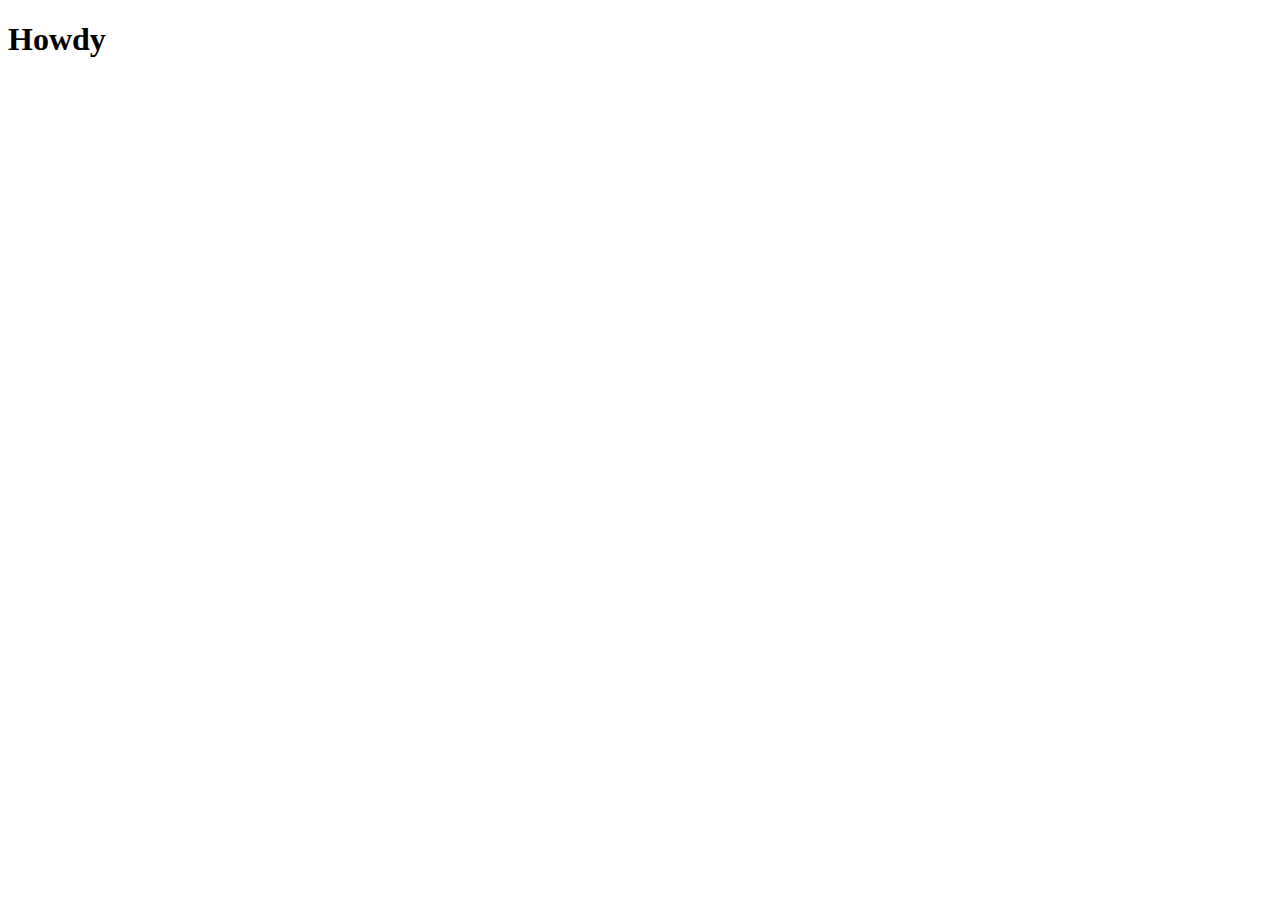
==== index.html @ 08e977aa "Add files via upload" ====
<!doctype html>
<html lang="nl">
	
<head>
	<meta charset="UTF-8">
	<meta name="author" content="jouw naam">
	<meta name="viewport" content="width=device-width, initial-scale=1">
	
	<title>Howdy</title>
	
	<link href="styles/style.css" rel="stylesheet">
</head>

<body>
	<h1>Howdy</h1>
	<script src="scripts/script.js"></script>
</body>
	
</html>
---- styles/style.css ----
/* CSS Document */
*, *::after, *::before {
  box-sizing:border-box;  
}
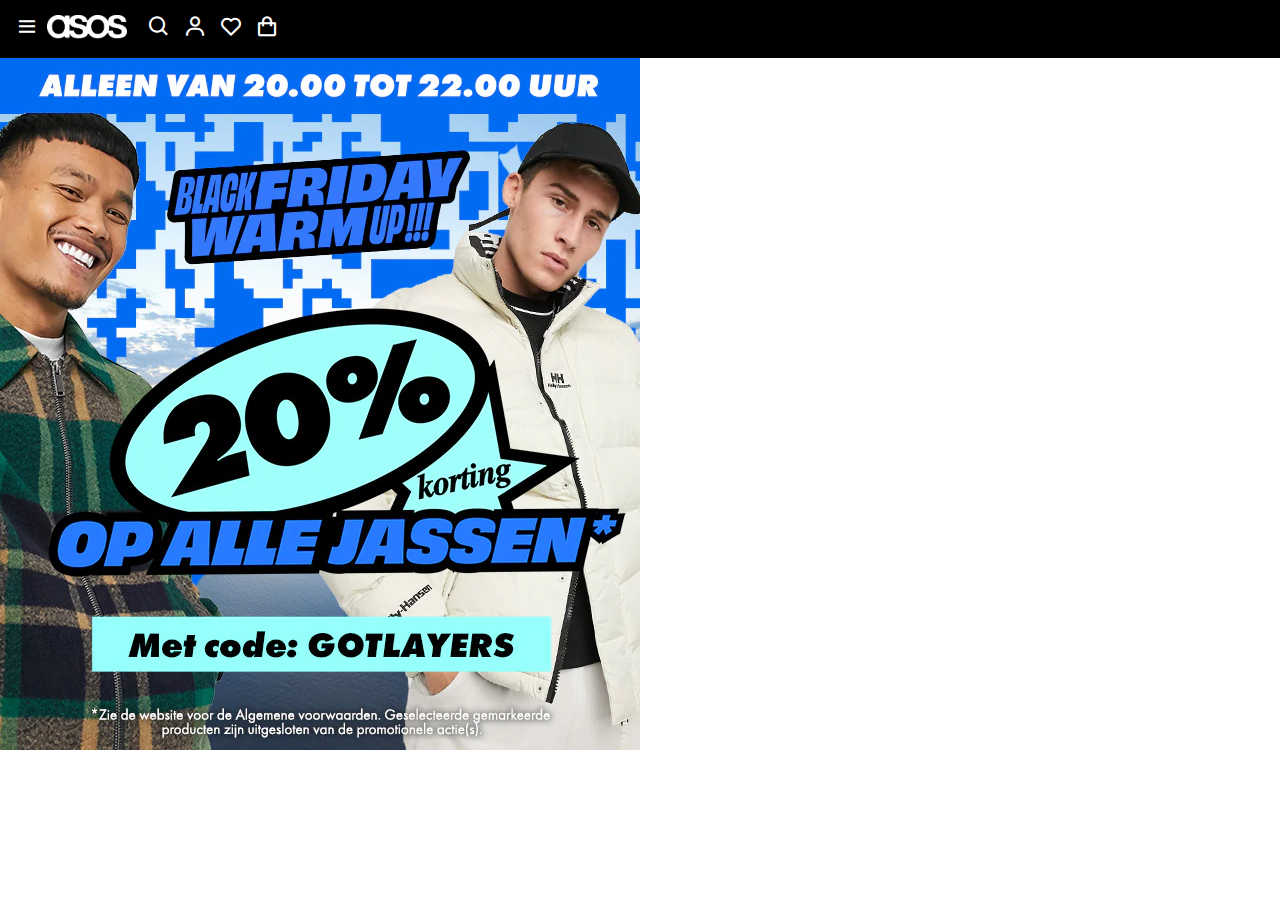
==== commit f1b76486: "Add files via upload" ====
--- a/index.html
+++ b/index.html
@@ -1,19 +1,45 @@
 <!doctype html>
 <html lang="nl">
-	
+
 <head>
-	<meta charset="UTF-8">
-	<meta name="author" content="jouw naam">
-	<meta name="viewport" content="width=device-width, initial-scale=1">
-	
-	<title>Howdy</title>
-	
-	<link href="styles/style.css" rel="stylesheet">
+    <meta charset="UTF-8">
+    <meta name="author" content="jouw naam">
+    <meta name="viewport" content="width=device-width, initial-scale=1">
+    <link href='https://unpkg.com/boxicons@2.0.7/css/boxicons.min.css' rel='stylesheet'>
+
+    <title>ASOS - Daan Thai</title>
+
+    <link href="styles/style.css" rel="stylesheet">
 </head>
 
 <body>
-	<h1>Howdy</h1>
-	<script src="scripts/script.js"></script>
+    <header>
+        <nav class="navbar">
+            <ul>
+                <li class="menuButton nav_left"><a href="#"><i class='bx bx-menu'></i></a></li>
+                <li class="nav_left"><a href="#"><img class="asos-logo" src="images/ASOS-logo.png" alt="asos logo"></a></li>
+                <li class="searchButton nav_right"><a href="#"><i class='bx bx-search'></i></a></li>
+                <li class="userButton nav_right"><a href="#"><i class='bx bx-user'></i></a></li>
+                <li class="heartButton nav_right"><a href="#"><i class='bx bx-heart'></i></a></li>
+                <li class="shoppingBagButton nav_right"><a href="#"><i class='bx bx-shopping-bag'></i></a></li>
+
+            </ul>
+        </nav>
+
+    </header>
+
+    <main>
+        <img class="image1" src="images/ASOS.png" alt="">
+
+
+    </main>
+
+    <footer>
+
+
+    </footer>
+
+    <script src="scripts/script.js"></script>
 </body>
-	
+
 </html>
--- a/styles/style.css
+++ b/styles/style.css
@@ -1,5 +1,87 @@
 /* CSS Document */
-*, *::after, *::before {
-  box-sizing:border-box;  
+*,
+*::after,
+*::before {
+    box-sizing: border-box;
+    margin: 0;
+    padding: 0;
 }
 
+body {
+    font-family: helvetica;
+}
+
+/* Header begin */
+
+.navbar {
+    display: flex;
+    justify-content: space-between;
+    padding: 15px;
+    max-width: 100%;
+    background-color: #000000;
+
+}
+
+li {
+    display: inline;
+    color: white;
+
+}
+
+.asos-logo {
+    width: 5em;
+    height: 1.5em;
+    margin: 0em 0.5em;
+}
+
+.menuButton {
+    font-size: 1.5em;
+}
+
+.searchButton {
+    font-size: 1.5em;
+    margin: 0em 0.5em;
+}
+
+.bx {
+    color: white;
+}
+
+.userButton {
+    font-size: 1.5em;
+    margin: 0em 0.5em;
+}
+
+.heartButton {
+    font-size: 1.5em;
+    margin: 0em 0.5em;
+}
+
+.shoppingBagButton {
+    font-size: 1.5em;
+    margin: 0em 0.5em;
+}
+
+ul {
+    display: flex;
+}
+
+nav_left {
+    margin-left: 1em;
+}
+
+.nav_right {
+    margin-right: auto;
+}
+
+/* Header eind */
+
+/* Main begin */
+.image1 {
+    max-width: 100%;
+    height: auto;
+
+}
+
+
+/* Main eind */
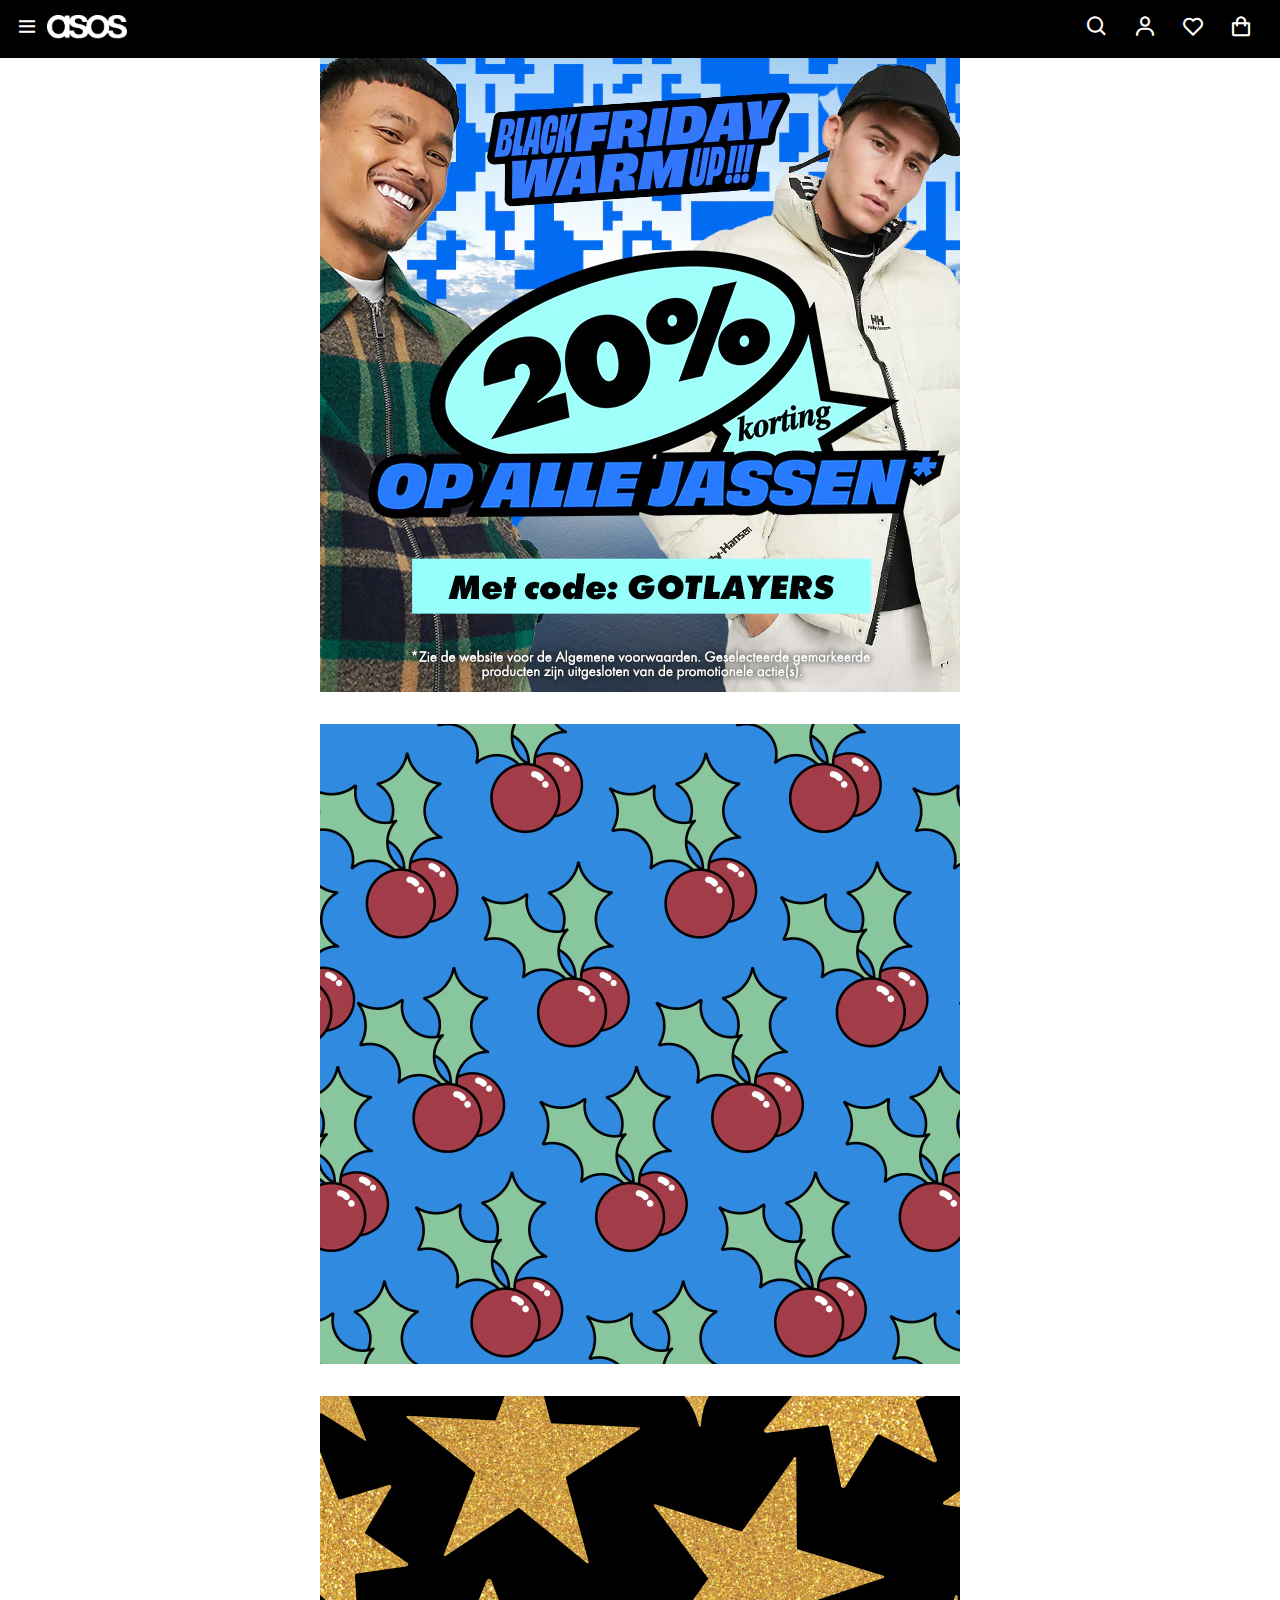
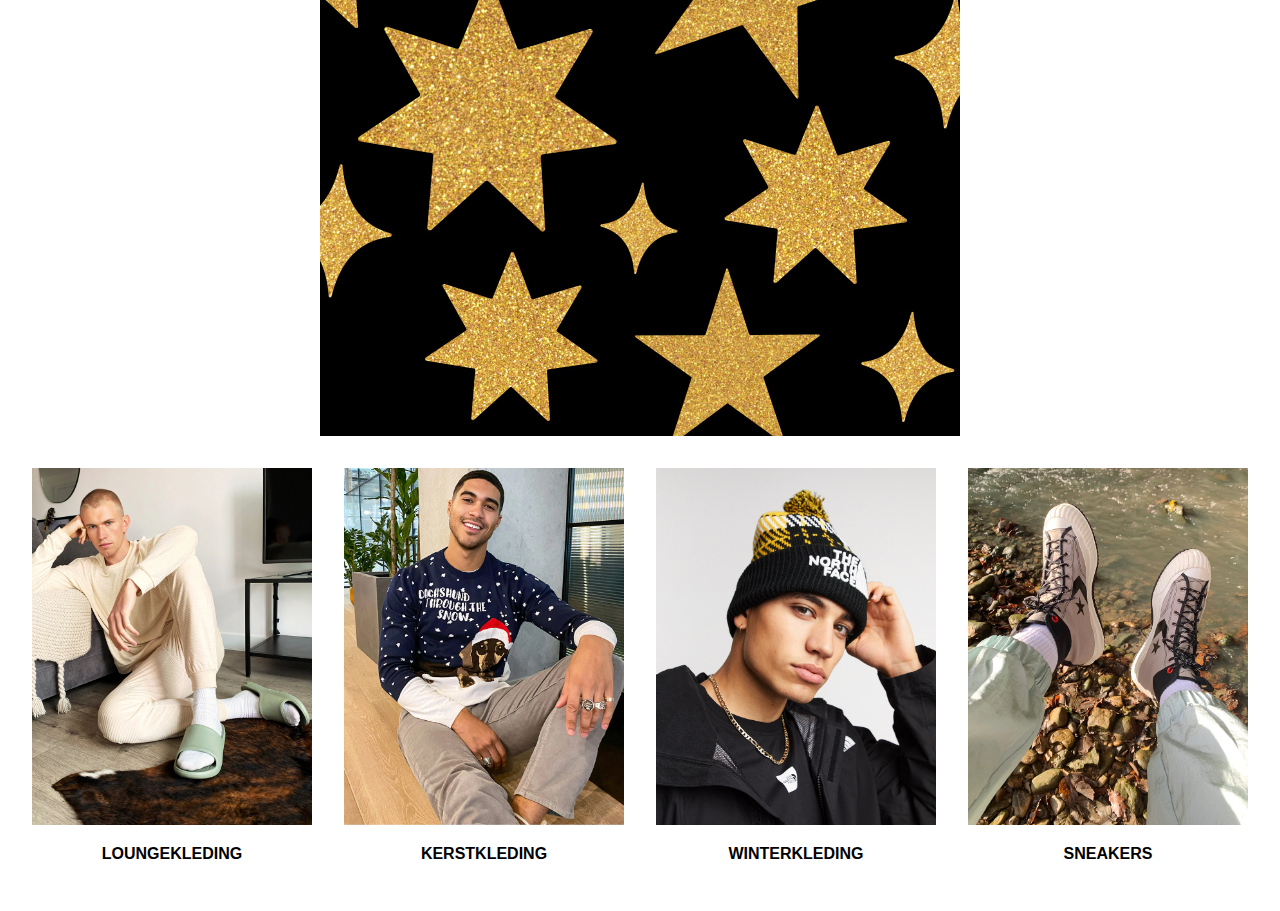
==== commit 46e43f9b: "Add files via upload" ====
--- a/index.html
+++ b/index.html
@@ -16,12 +16,12 @@
     <header>
         <nav class="navbar">
             <ul>
-                <li class="menuButton nav_left"><a href="#"><i class='bx bx-menu'></i></a></li>
-                <li class="nav_left"><a href="#"><img class="asos-logo" src="images/ASOS-logo.png" alt="asos logo"></a></li>
-                <li class="searchButton nav_right"><a href="#"><i class='bx bx-search'></i></a></li>
-                <li class="userButton nav_right"><a href="#"><i class='bx bx-user'></i></a></li>
-                <li class="heartButton nav_right"><a href="#"><i class='bx bx-heart'></i></a></li>
-                <li class="shoppingBagButton nav_right"><a href="#"><i class='bx bx-shopping-bag'></i></a></li>
+                <li class="menuButton nav"><a href="#"><i class='bx bx-menu'></i></a></li>
+                <li class="nav"><a href="#"><img class="asos-logo" src="images/ASOS-logo.png" alt="asos logo"></a></li>
+                <li class="searchButton nav"><a href="#"><i class='bx bx-search'></i></a></li>
+                <li class="userButton nav"><a href="#"><i class='bx bx-user'></i></a></li>
+                <li class="heartButton nav"><a href="#"><i class='bx bx-heart'></i></a></li>
+                <li class="shoppingBagButton nav"><a href="#"><i class='bx bx-shopping-bag'></i></a></li>
 
             </ul>
         </nav>
@@ -29,7 +29,45 @@
     </header>
 
     <main>
-        <img class="image1" src="images/ASOS.png" alt="">
+        <section>
+            <img class="image1" src="images/ASOS.png" alt="">
+        </section>
+
+        <section>
+            <img class="image2" src="images/ASOS-image-kerst.jpg" alt="">
+        </section>
+
+        <section>
+            <img class="image3" src="images/ASOS-image-ster.jpg" alt="">
+        </section>
+
+        <section>
+            <ul class="list_kleding">
+                <li><a class="kleding1" href="#"><img class="image-loungekleding" src="images/ASOS-loungekleding.jpg">
+                        <h4>LOUNGEKLEDING</h4>
+                    </a></li>
+
+                <li><a class="kleding2" href="#"><img class="image-kerstkleding" src="images/ASOS-kerstkleding.jpg">
+                        <h4>KERSTKLEDING</h4>
+                    </a></li>
+
+                <li><a class="kleding3" href="#"><img class="image-winterkleding" src="images/ASOS-winterkleding.jpg">
+                        <h4>WINTERKLEDING</h4>
+                    </a></li>
+
+                <li><a class="kleding4" href="#"><img class="image-sneakers" src="images/ASOS-sneakers.jpg">
+                        <h4>SNEAKERS</h4>
+                    </a></li>
+            </ul>
+        </section>
+
+
+
+
+
+
+
+
 
 
     </main>
--- a/styles/style.css
+++ b/styles/style.css
@@ -14,18 +14,21 @@
 /* Header begin */
 
 .navbar {
-    display: flex;
+    position: fixed;
+    top: 0;
     justify-content: space-between;
     padding: 15px;
-    max-width: 100%;
+    width: 100%;
     background-color: #000000;
 
 }
 
-li {
+.nav {
     display: inline;
-    color: white;
+}
 
+nav ul {
+    display: flex;
 }
 
 .asos-logo {
@@ -41,6 +44,7 @@
 .searchButton {
     font-size: 1.5em;
     margin: 0em 0.5em;
+    margin-left: auto;
 }
 
 .bx {
@@ -62,17 +66,6 @@
     margin: 0em 0.5em;
 }
 
-ul {
-    display: flex;
-}
-
-nav_left {
-    margin-left: 1em;
-}
-
-.nav_right {
-    margin-right: auto;
-}
 
 /* Header eind */
 
@@ -80,8 +73,80 @@
 .image1 {
     max-width: 100%;
     height: auto;
+}
+
+.image2 {
+    max-width: 100%;
+    height: auto;
+    margin: 2em 0 0 0;
+}
+
+.image3 {
+    max-width: 100%;
+    height: auto;
+    margin: 2em 0 0 0;
+}
+
+@media (min-width:40em) {
+
+    .image1,
+    .image2,
+    .image3 {
+        display: block;
+        margin-left: auto;
+        margin-right: auto;
+        width: 50%;
+    }
+}
+
+.image-loungekleding {
+
+    max-width: 100%;
+    height: auto;
+
+}
+
+.image-kerstkleding {
+    max-width: 100%;
+    height: auto;
+
+}
+
+.image-winterkleding {
+    max-width: 100%;
+    height: auto;
+
+}
+
+.image-sneakers {
+    max-width: 100%;
+    height: auto;
+
+}
+
+.kleding1,
+.kleding2,
+.kleding3,
+.kleding4 {
+    color: black;
+    text-decoration: none;
 
 }
 
 
-/* Main eind */
+.list_kleding {
+
+    list-style: none;
+    margin: 2em 0 0 0;
+    padding: 0 2em 2em;
+    display: grid;
+    grid-gap: 2em;
+    grid-template-columns: repeat(auto-fit, minmax(10em, 1fr));
+}
+
+h4 {
+    text-align: center;
+    margin: 1em;
+}
+
+
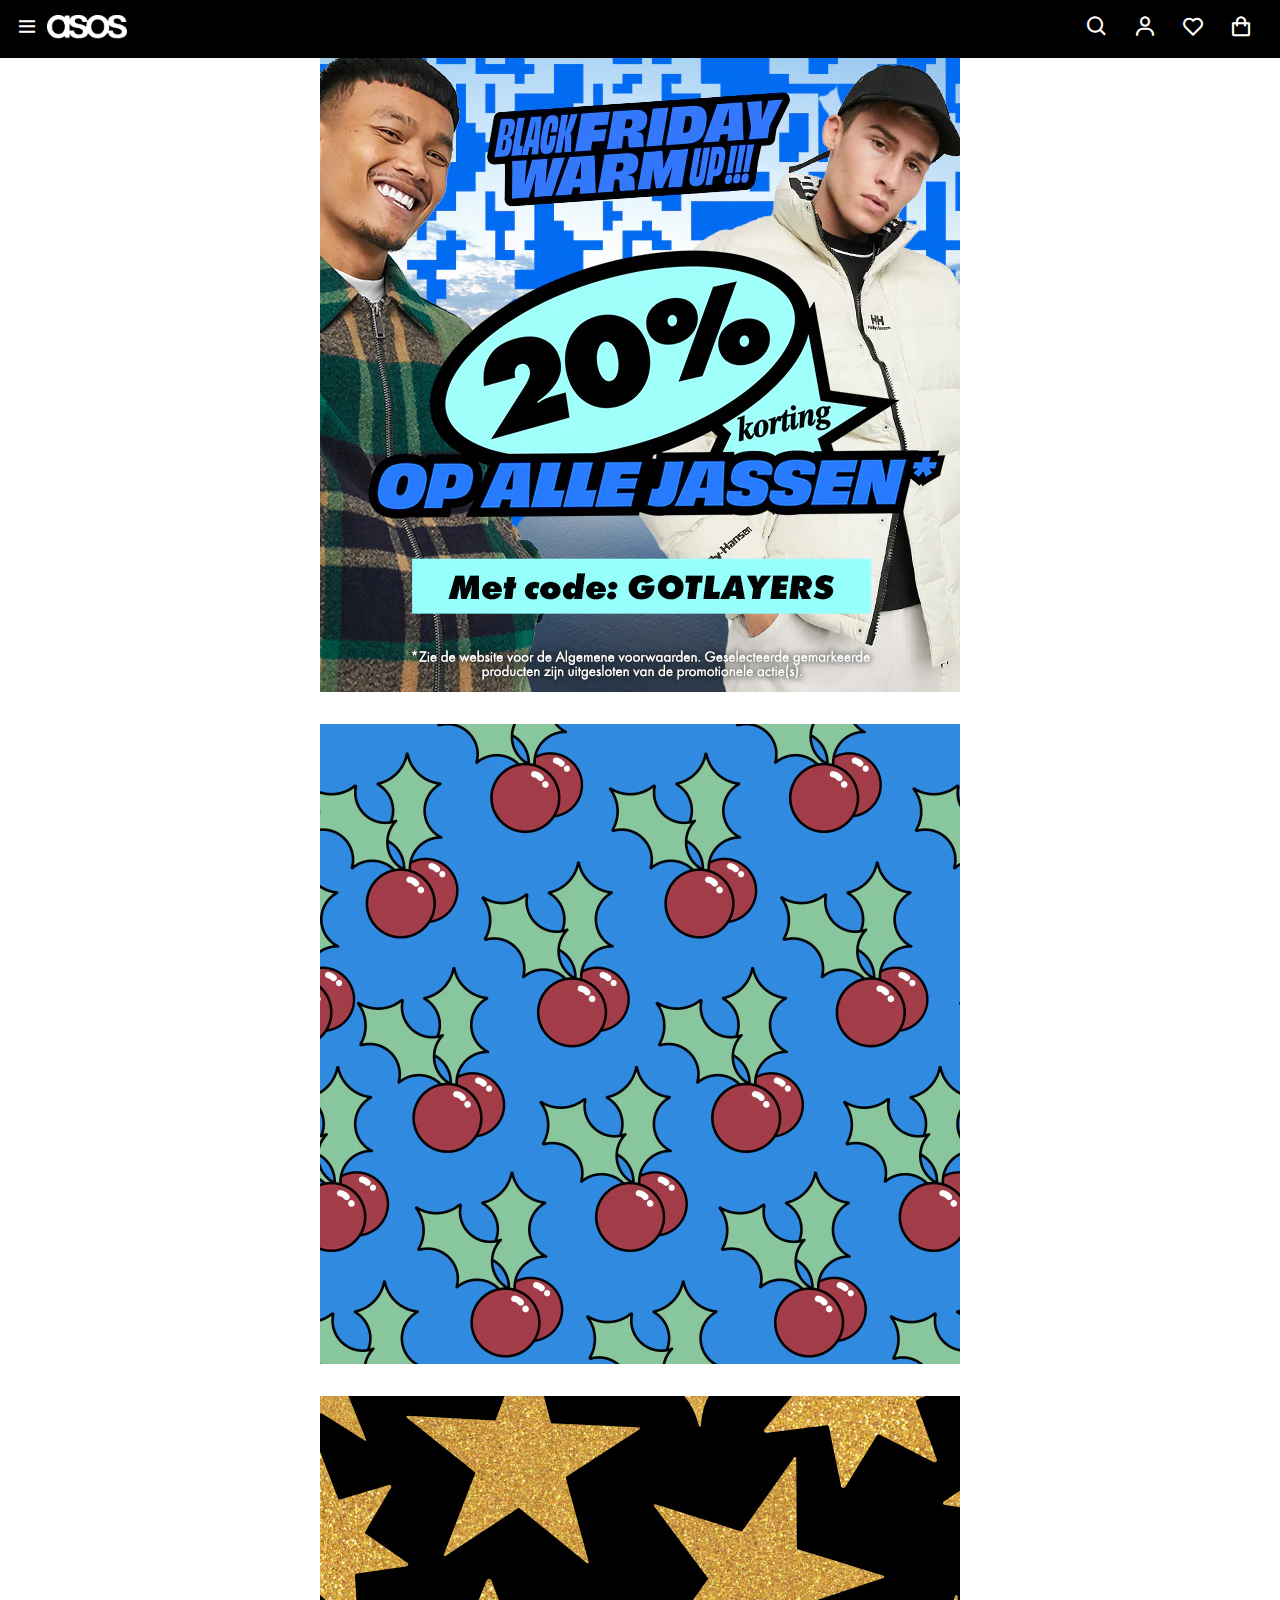
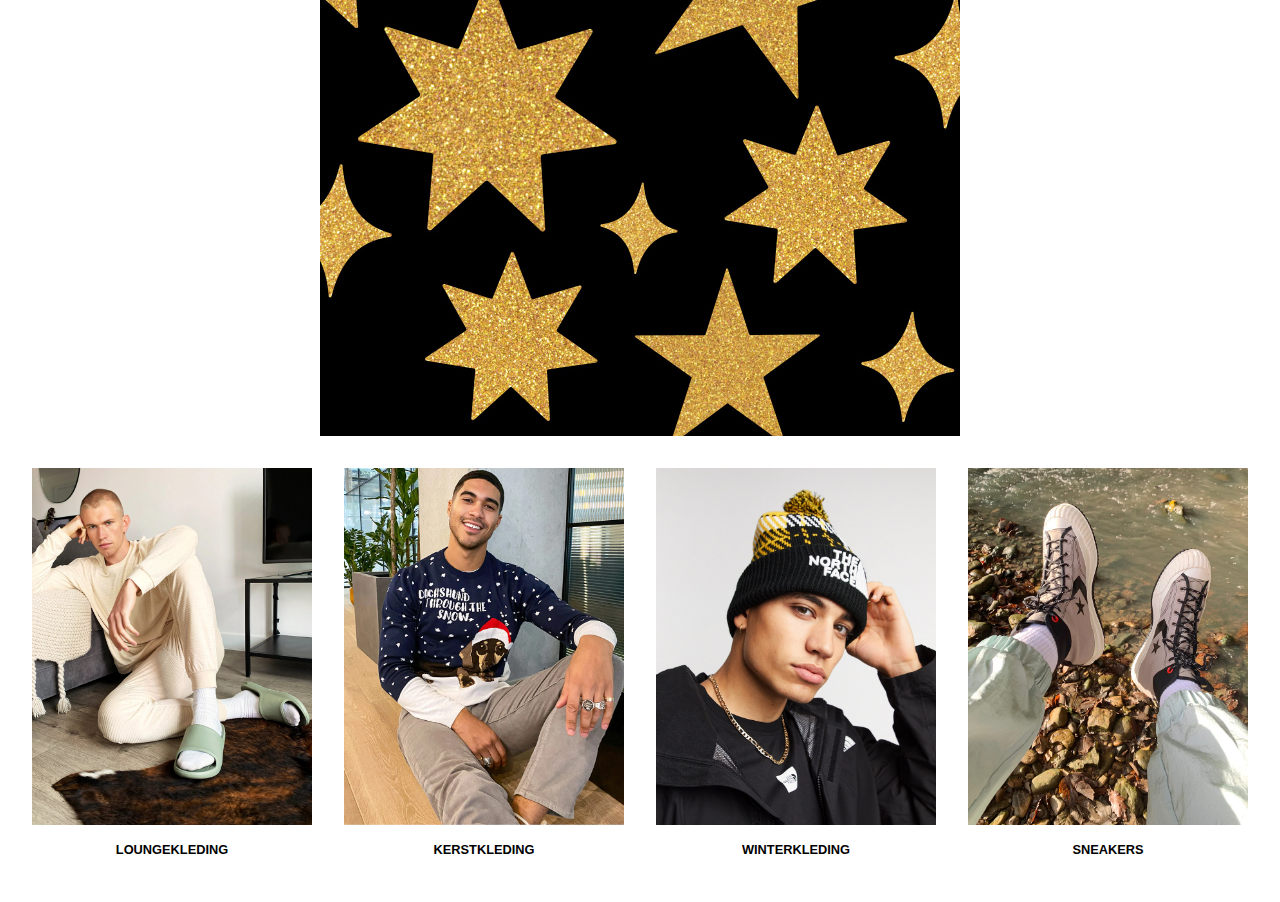
==== commit 0a82bdb7: "Add files via upload" ====
--- a/index.html
+++ b/index.html
@@ -16,7 +16,7 @@
     <header>
         <nav class="navbar">
             <ul>
-                <li class="menuButton nav"><a href="#"><i class='bx bx-menu'></i></a></li>
+                <li class="menuButton nav"><a href="#" class="hamburgerMenu"><i class='bx bx-menu'></i></a></li>
                 <li class="nav"><a href="#"><img class="asos-logo" src="images/ASOS-logo.png" alt="asos logo"></a></li>
                 <li class="searchButton nav"><a href="#"><i class='bx bx-search'></i></a></li>
                 <li class="userButton nav"><a href="#"><i class='bx bx-user'></i></a></li>
@@ -26,7 +26,20 @@
             </ul>
         </nav>
 
+        <form>
+            <ul class="menu">
+                <li class="li_menu"><a href="#" class="a_menu">STARTPAGINA</a></li>
+                <li class="li_menu"><a href="#" class="a_menu">NIEUW</a></li>
+                <li class="li_menu"><a href="#" class="a_menu">KLEDING</a></li>
+                <li class="li_menu"><a href="#" class="a_menu">SCHOENEN</a></li>
+
+            </ul>
+
+        </form>
+
     </header>
+
+
 
     <main>
         <section>
@@ -62,14 +75,6 @@
         </section>
 
 
-
-
-
-
-
-
-
-
     </main>
 
     <footer>
--- a/styles/style.css
+++ b/styles/style.css
@@ -66,6 +66,29 @@
     margin: 0em 0.5em;
 }
 
+form {
+    background-color: black;
+    position: absolute;
+    left: 0;
+    top: 3.5em;
+    border-bottom: 0;
+    transform: translateX(-100%);
+    transition: 1s;
+}
+
+.a_menu {
+    text-decoration: none;
+    color: white;
+
+}
+
+.li_menu {
+    padding: 2em;
+}
+
+form.toonMenu {
+    transform: translateX(0%);
+}
 
 /* Header eind */
 
@@ -87,17 +110,7 @@
     margin: 2em 0 0 0;
 }
 
-@media (min-width:40em) {
 
-    .image1,
-    .image2,
-    .image3 {
-        display: block;
-        margin-left: auto;
-        margin-right: auto;
-        width: 50%;
-    }
-}
 
 .image-loungekleding {
 
@@ -138,15 +151,27 @@
 
     list-style: none;
     margin: 2em 0 0 0;
-    padding: 0 2em 2em;
+    padding: 0 2em 2em 2em;
     display: grid;
     grid-gap: 2em;
-    grid-template-columns: repeat(auto-fit, minmax(10em, 1fr));
+    grid-template-columns: repeat(auto-fit, minmax(7em, 1fr));
 }
 
 h4 {
     text-align: center;
     margin: 1em;
+    font-size: 0.8em;
 }
 
 
+@media (min-width:40em) {
+
+    .image1,
+    .image2,
+    .image3 {
+        display: block;
+        margin-left: auto;
+        margin-right: auto;
+        width: 50%;
+    }
+}
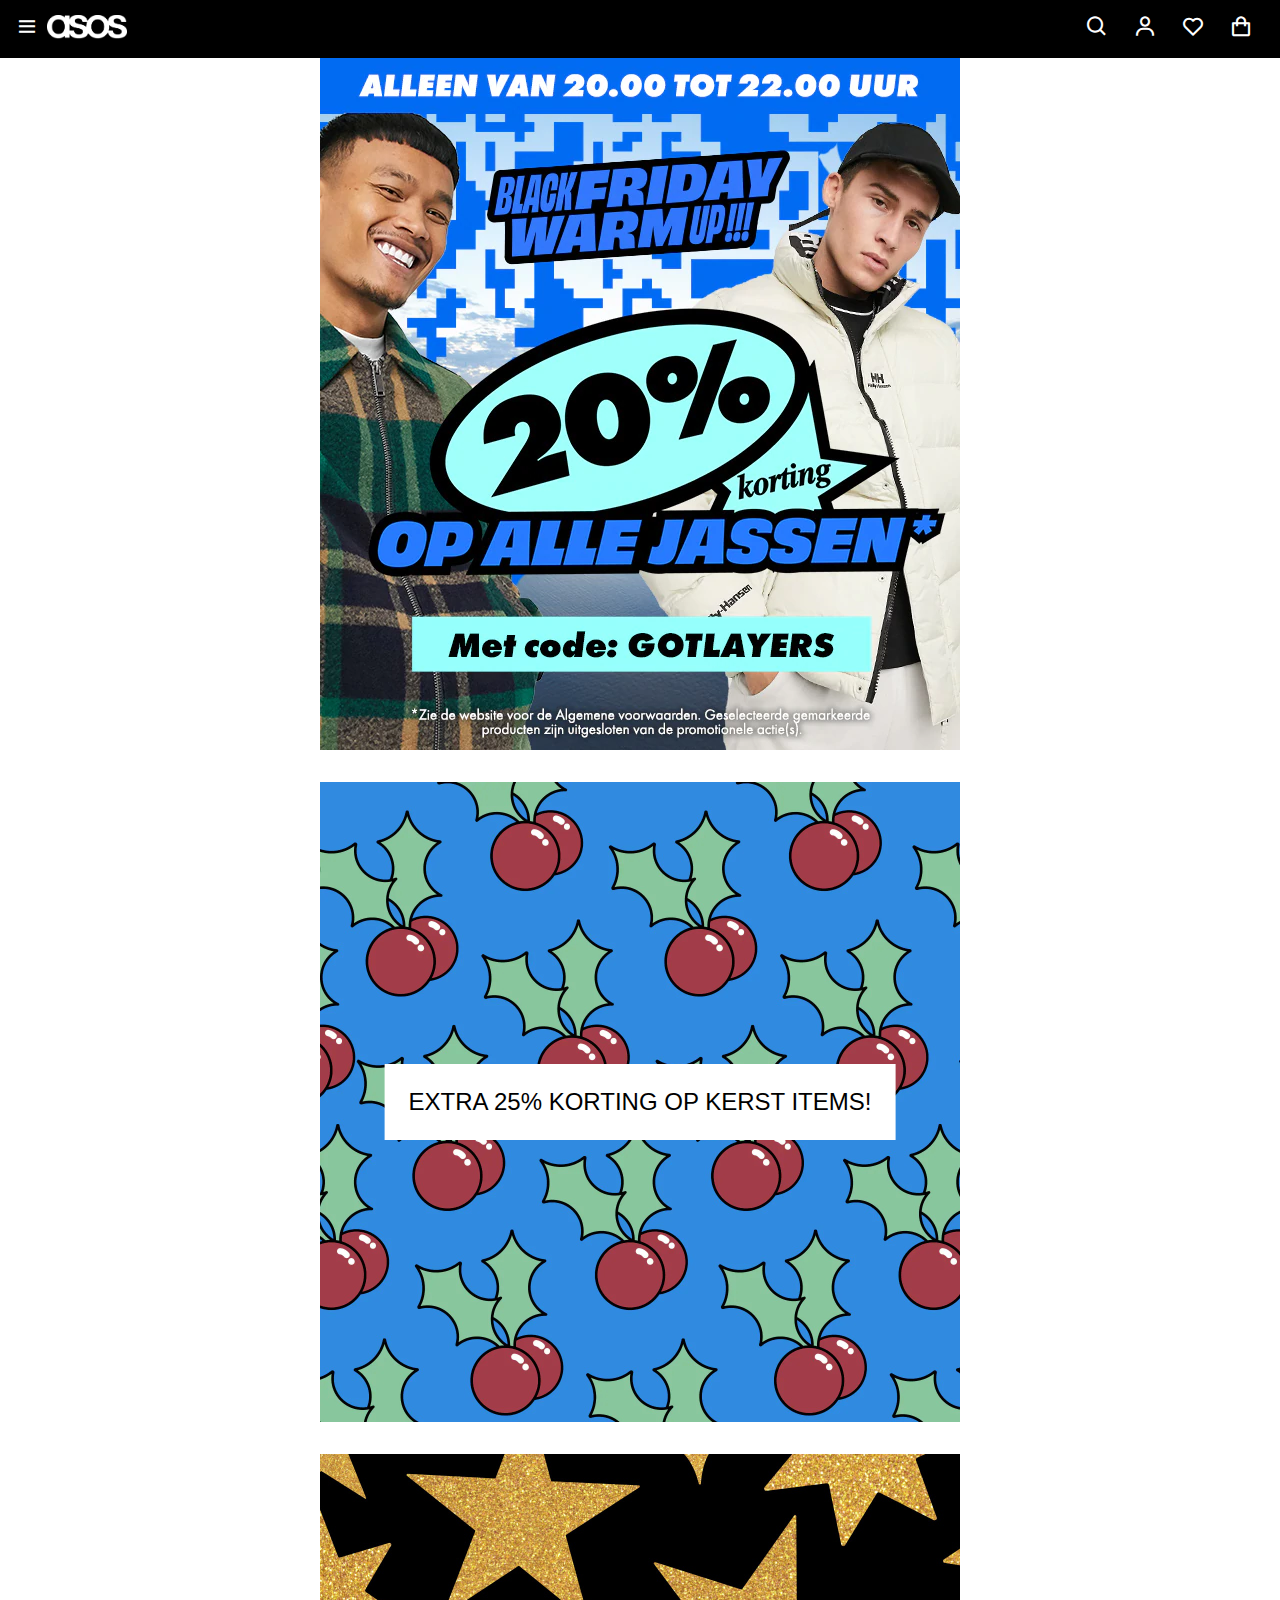
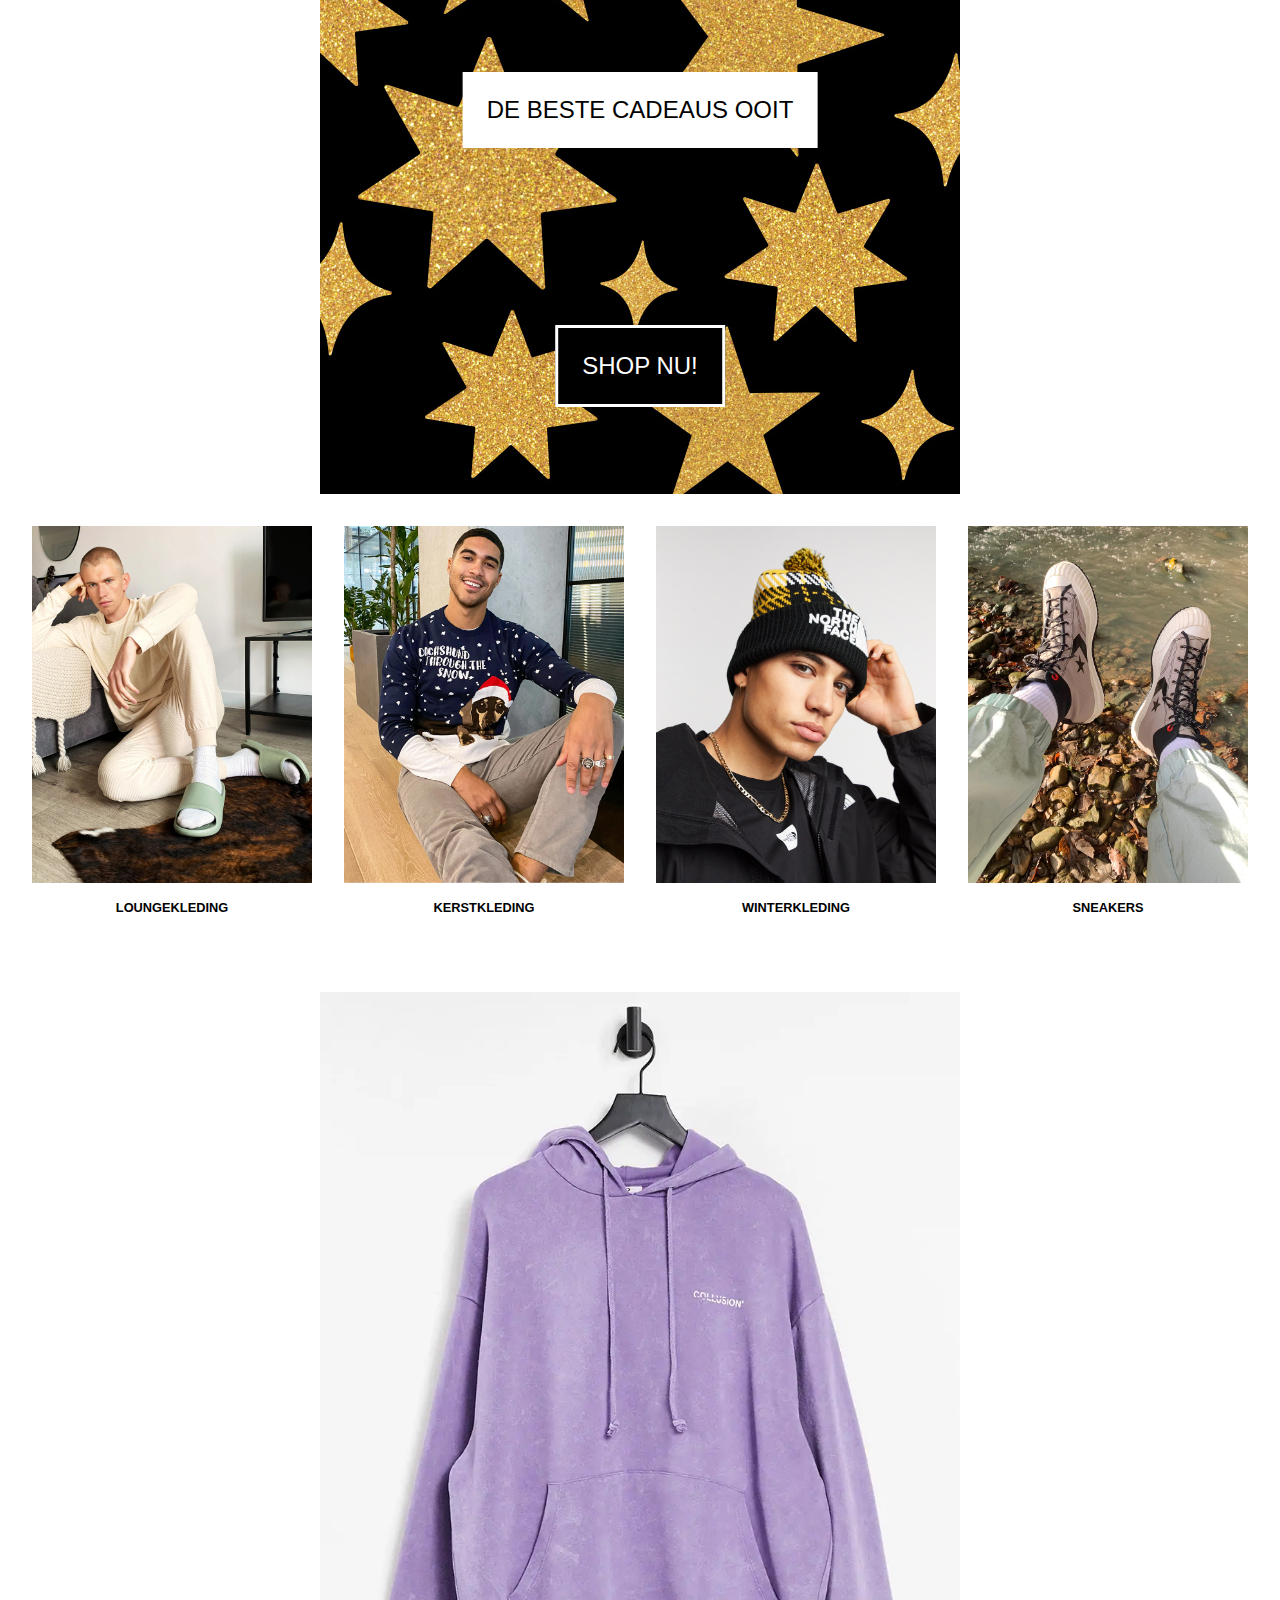
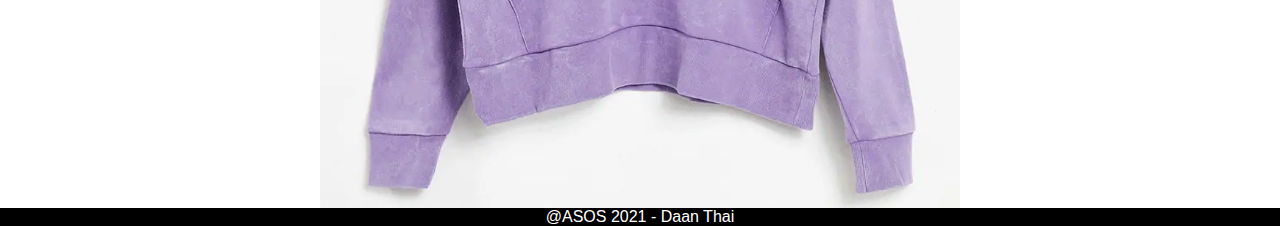
==== commit a9cdd98c: "Add files via upload" ====
--- a/index.html
+++ b/index.html
@@ -3,7 +3,7 @@
 
 <head>
     <meta charset="UTF-8">
-    <meta name="author" content="jouw naam">
+    <meta name="Daan Thai" content="ASOS website">
     <meta name="viewport" content="width=device-width, initial-scale=1">
     <link href='https://unpkg.com/boxicons@2.0.7/css/boxicons.min.css' rel='stylesheet'>
 
@@ -14,10 +14,11 @@
 
 <body>
     <header>
+       <!--Begin van de navigatiebalk -->
         <nav class="navbar">
             <ul>
                 <li class="menuButton nav"><a href="#" class="hamburgerMenu"><i class='bx bx-menu'></i></a></li>
-                <li class="nav"><a href="#"><img class="asos-logo" src="images/ASOS-logo.png" alt="asos logo"></a></li>
+                <li class="nav"><a href="index.html"><img class="asos-logo" src="images/ASOS-logo.png" alt="asos logo"></a></li>
                 <li class="searchButton nav"><a href="#"><i class='bx bx-search'></i></a></li>
                 <li class="userButton nav"><a href="#"><i class='bx bx-user'></i></a></li>
                 <li class="heartButton nav"><a href="#"><i class='bx bx-heart'></i></a></li>
@@ -25,62 +26,76 @@
 
             </ul>
         </nav>
+         <!--Einde van de navigatiebalk -->
 
+        <!--Begin van het menu -->
         <form>
             <ul class="menu">
-                <li class="li_menu"><a href="#" class="a_menu">STARTPAGINA</a></li>
-                <li class="li_menu"><a href="#" class="a_menu">NIEUW</a></li>
-                <li class="li_menu"><a href="#" class="a_menu">KLEDING</a></li>
-                <li class="li_menu"><a href="#" class="a_menu">SCHOENEN</a></li>
+                <li class="li_menu"><a href="index.html" class="a_menu startpagina">STARTPAGINA</a></li>
+                <li class="li_menu"><a href="#" class="a_menu nieuw">NIEUW</a></li>
+                <li class="li_menu"><a href="#" class="a_menu kleding">KLEDING</a></li>
+                <li class="li_menu"><a href="#" class="a_menu schoenen">SCHOENEN</a></li>
 
             </ul>
-
         </form>
+        <!--Einde van het menu -->
 
     </header>
 
-
-
     <main>
         <section>
-            <img class="image1" src="images/ASOS.png" alt="">
+            <img class="image1" src="images/ASOS.png" alt="Banner">
         </section>
 
-        <section>
-            <img class="image2" src="images/ASOS-image-kerst.jpg" alt="">
+        <section class="image-kerst">
+            <img class="image2" src="images/ASOS-image-kerst.jpg" alt="Kerst foto">
+            <p>EXTRA 25% KORTING OP KERST ITEMS!</p>
         </section>
 
-        <section>
-            <img class="image3" src="images/ASOS-image-ster.jpg" alt="">
+        <section class="image-ster">
+            <img class="image3" src="images/ASOS-image-ster.jpg" alt="Sterren foto">
+            <p>DE BESTE CADEAUS OOIT</p>
+             <!--SHOP NU! Button -->
+            <button>SHOP NU!</button>
+            <!--SHOP NU! Button -->
         </section>
 
+       <!--Begin van kleding -->
         <section>
             <ul class="list_kleding">
-                <li><a class="kleding1" href="#"><img class="image-loungekleding" src="images/ASOS-loungekleding.jpg">
-                        <h4>LOUNGEKLEDING</h4>
+                <li><a class="kleding1" href="loungekleding.html"><img class="image-loungekleding" src="images/ASOS-loungekleding.jpg" alt="Loungekleding">
+                        <h2 class="h2_loungekleding">LOUNGEKLEDING</h2>
                     </a></li>
 
-                <li><a class="kleding2" href="#"><img class="image-kerstkleding" src="images/ASOS-kerstkleding.jpg">
-                        <h4>KERSTKLEDING</h4>
+                <li><a class="kleding2" href="#"><img class="image-kerstkleding" src="images/ASOS-kerstkleding.jpg" alt="Kerstkleding">
+                        <h2>KERSTKLEDING</h2>
                     </a></li>
 
-                <li><a class="kleding3" href="#"><img class="image-winterkleding" src="images/ASOS-winterkleding.jpg">
-                        <h4>WINTERKLEDING</h4>
+                <li><a class="kleding3" href="#"><img class="image-winterkleding" src="images/ASOS-winterkleding.jpg" alt="Winterkleding">
+                        <h2>WINTERKLEDING</h2>
                     </a></li>
 
-                <li><a class="kleding4" href="#"><img class="image-sneakers" src="images/ASOS-sneakers.jpg">
-                        <h4>SNEAKERS</h4>
+                <li><a class="kleding4" href="#"><img class="image-sneakers" src="images/ASOS-sneakers.jpg" alt="Sneakers">
+                        <h2>SNEAKERS</h2>
                     </a></li>
             </ul>
         </section>
+        <!--Einde van kleding -->
 
-
+        <!--GIF -->
+        <section>
+            <img class="gif" src="images/moment-collusion-gif-gif.webp" alt="Gif collusion kleding">
+        </section>
+        <!--GIF -->
     </main>
 
+   <!--Footer begin -->
     <footer>
-
-
+        <section>
+            <p>@ASOS 2021 - Daan Thai</p>
+        </section>
     </footer>
+    <!--Footer einde -->
 
     <script src="scripts/script.js"></script>
 </body>
--- a/styles/style.css
+++ b/styles/style.css
@@ -8,14 +8,11 @@
 }
 
 body {
-    font-family: helvetica;
+    font-family: futura, helvetica;
 }
 
 /* Header begin */
-
 .navbar {
-    position: fixed;
-    top: 0;
     justify-content: space-between;
     padding: 15px;
     width: 100%;
@@ -37,9 +34,11 @@
     margin: 0em 0.5em;
 }
 
+/* Buttons begin */
 .menuButton {
     font-size: 1.5em;
 }
+
 
 .searchButton {
     font-size: 1.5em;
@@ -66,6 +65,9 @@
     margin: 0em 0.5em;
 }
 
+/* Buttons eind */
+
+/* Menu begin */
 form {
     background-color: black;
     position: absolute;
@@ -90,6 +92,55 @@
     transform: translateX(0%);
 }
 
+.startpagina,
+.nieuw,
+.kleding,
+.schoenen {
+    padding: 1em;
+    transition: 1s;
+}
+
+.startpagina:hover {
+    background-color: white;
+    color: black;
+}
+
+.nieuw:hover {
+    background-color: white;
+    color: black;
+}
+
+.kleding:hover {
+    background-color: white;
+    color: black;
+}
+
+.schoenen:hover {
+    background-color: white;
+    color: black;
+}
+
+.startpagina:focus {
+    background-color: #ebd934;
+    color: #eb4034;
+}
+
+.nieuw:focus {
+    background-color: #ebd934;
+    color: #eb4034;
+}
+
+.kleding:focus {
+    background-color: #ebd934;
+    color: #eb4034;
+}
+
+.schoenen:focus {
+    background-color: #ebd934;
+    color: #eb4034;
+}
+
+/* Menu eind */
 /* Header eind */
 
 /* Main begin */
@@ -110,42 +161,166 @@
     margin: 2em 0 0 0;
 }
 
-
+.image-kerst {
+    position: relative;
+}
+
+/* bron: https://www.tutorialspoint.com/How-to-position-text-to-center-on-an-image-with-CSS*/
+
+.image-kerst p {
+    position: absolute;
+    text-align: center;
+    background-color: white;
+    font-size: 1.5em;
+    padding: 1em;
+    left: 50%;
+    top: 50%;
+    transform: translate(-50%, -50%);
+}
+
+.image-ster {
+    position: relative;
+}
+
+.image-ster p {
+    position: absolute;
+    text-align: center;
+    background-color: white;
+    font-size: 1.5em;
+    padding: 1em;
+    left: 50%;
+    top: 40%;
+    transform: translate(-50%, -50%);
+}
+
+/* SHOP NU! Button */
+.image-ster button {
+    position: absolute;
+    text-align: center;
+    color: white;
+    background-color: black;
+    font-size: 1.5em;
+    padding: 1em;
+    left: 50%;
+    top: 80%;
+    transform: translate(-50%, -50%);
+    text-decoration: none;
+    border: 3px solid white;
+    transition-duration: 0.5s;
+}
+
+.image-ster button:hover {
+    background-color: white;
+    color: black;
+}
+
+.image-ster button:focus {
+    background-color: #ebd934;
+    color: #eb4034;
+}
+
+/* SHOP NU! Button */
 
 .image-loungekleding {
 
     max-width: 100%;
     height: auto;
-
+    transition: box-shadow .5s;
 }
 
 .image-kerstkleding {
     max-width: 100%;
     height: auto;
-
+    transition: box-shadow .5s;
 }
 
 .image-winterkleding {
     max-width: 100%;
     height: auto;
-
+    transition: box-shadow .5s;
 }
 
 .image-sneakers {
     max-width: 100%;
     height: auto;
-
+    transition: box-shadow .5s;
+}
+
+.image-loungekleding:hover {
+    box-shadow: 10px 10px 5px grey;
+}
+
+.image-kerstkleding:hover {
+    box-shadow: 10px 10px 5px grey;
+}
+
+.image-winterkleding:hover {
+    box-shadow: 10px 10px 5px grey;
+}
+
+.image-sneakers:hover {
+    box-shadow: 10px 10px 5px grey;
 }
 
 .kleding1,
 .kleding2,
 .kleding3,
-.kleding4 {
+.kleding4,
+.kleding5,
+.kleding6 {
     color: black;
     text-decoration: none;
 
 }
 
+.image-loungekleding1:hover {
+    box-shadow: 10px 10px 5px grey;
+}
+
+.image-loungekleding2:hover {
+    box-shadow: 10px 10px 5px grey;
+}
+
+.image-loungekleding3:hover {
+    box-shadow: 10px 10px 5px grey;
+}
+
+.image-loungekleding4:hover {
+    box-shadow: 10px 10px 5px grey;
+}
+
+.image-loungekleding5:hover {
+    box-shadow: 10px 10px 5px grey;
+}
+
+.image-loungekleding6:hover {
+    box-shadow: 10px 10px 5px grey;
+}
+
+
+.kleding1:focus {
+    color: #eb4034;
+}
+
+.kleding2:focus {
+    color: #eb4034;
+}
+
+.kleding3:focus {
+    color: #eb4034;
+}
+
+.kleding4:focus {
+    color: #eb4034;
+}
+
+.kleding5:focus {
+    color: #eb4034;
+}
+
+.kleding6:focus {
+    color: #eb4034;
+}
 
 .list_kleding {
 
@@ -154,24 +329,65 @@
     padding: 0 2em 2em 2em;
     display: grid;
     grid-gap: 2em;
-    grid-template-columns: repeat(auto-fit, minmax(7em, 1fr));
-}
-
-h4 {
+    grid-template-columns: repeat(auto-fit, minmax(10em, 1fr));
+}
+
+h2 {
     text-align: center;
     margin: 1em;
     font-size: 0.8em;
 }
 
-
+.gif {
+    max-width: 100%;
+    height: auto;
+    margin: 2em 0 0 0;
+}
+
+/* Main eind */
+
+/* Footer begin */
+footer p {
+    text-align: center;
+    background-color: black;
+    color: white;
+}
+
+/* Footer eind */
+
+/* Pagina 2 Loungekleding */
+.titel h1 {
+    text-align: center;
+    margin: 1em;
+}
+
+.image-loungekleding1,
+.image-loungekleding2,
+.image-loungekleding3,
+.image-loungekleding4,
+.image-loungekleding5,
+.image-loungekleding6 {
+
+    max-width: 100%;
+    height: auto;
+    transition: .5s;
+
+}
+
+/* Pagina 2 Loungekleding eind */
+
+/* media query begin */
 @media (min-width:40em) {
 
     .image1,
     .image2,
-    .image3 {
+    .image3,
+    .gif {
         display: block;
         margin-left: auto;
         margin-right: auto;
         width: 50%;
     }
 }
+
+/* media query eind */
